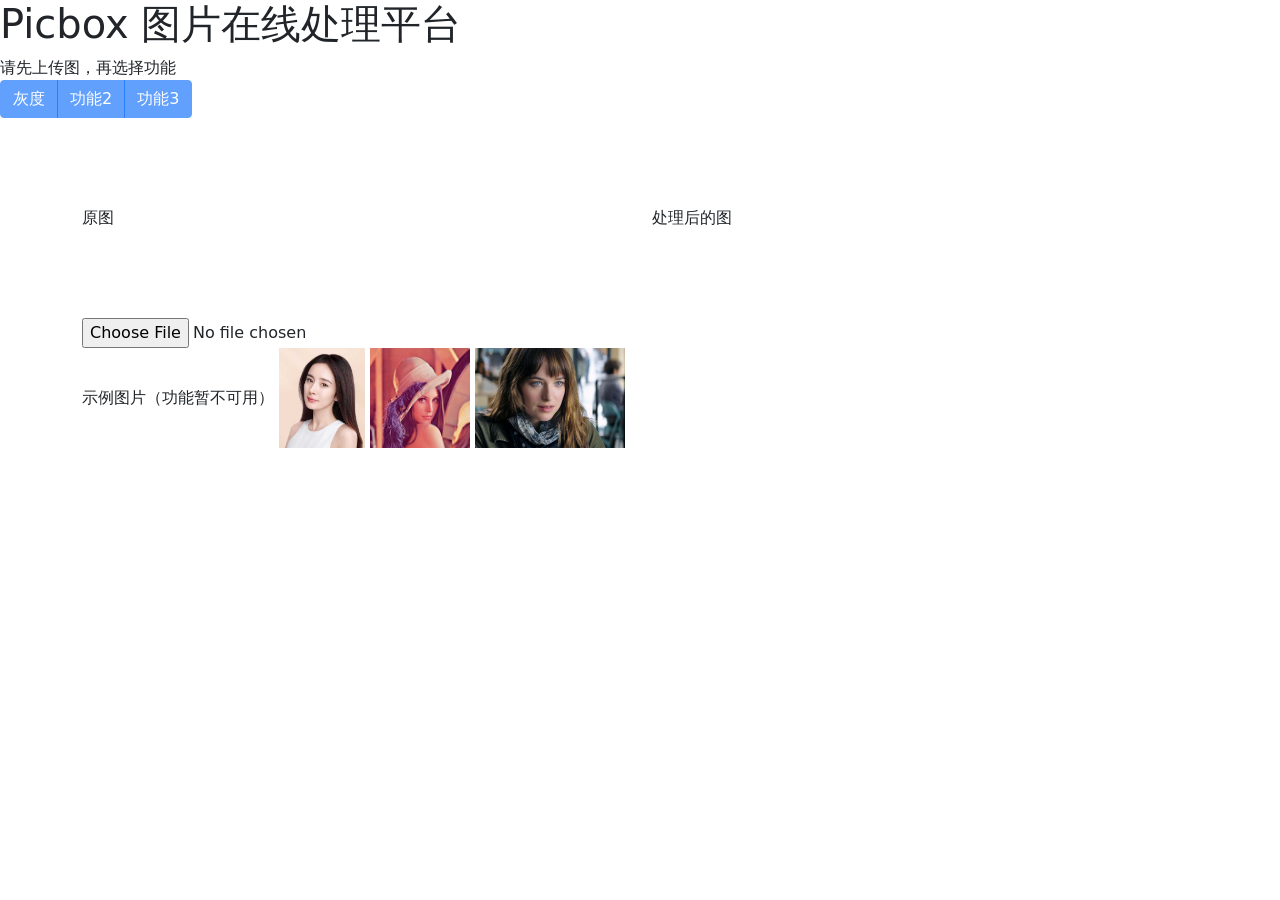
==== static/index.html @ fba70671 "v0.2 choose example ok" ====
<!doctype html>
<html lang="en">
  <head>
    <!-- Required meta tags -->
    <meta charset="utf-8">
    <meta name="viewport" content="width=device-width, initial-scale=1">

    <!-- Bootstrap CSS -->
    <link href=" ./bootstrap-5.1.3-dist/css/bootstrap.min.css" rel="stylesheet">

    <script src="./bootstrap-5.1.3-dist/js/bootstrap.bundle.min.js"></script>
    <script src="./jquery-3.6.0.min.js"></script>
    <script src="./vue.js"></script>


    <title>picbox</title>
  </head>








  
  <body>

    <!-- <div id="app">{{ message }}</div> -->
    <!-- <div><button class="btn">see bootstrap btn </button></div> -->
	<div><h1>Picbox 图片在线处理平台</h1>请先上传图，再选择功能</div>

 
    <div class="btn-group" role="group" aria-label="Basic outlined example">
        <button type="button" class="btn btn-primary" id="gray_btn" disabled>灰度</button>
        <button type="button" class="btn btn-primary" disabled>功能2</button>
        <button type="button" class="btn btn-primary" disabled>功能3</button>
    </div>

    <div class="container">
        <div class="row">
          <div class="col">
            <div >
                原图
                <img id="img" height="200">
            </div>
            
            <div id="file_div">
                <input id="inp" type="file"  />
            </div>
            <div>
                示例图片（功能暂不可用）
                <img src="example1_ym.jpg"  class="im_example" alt="yangmi" id="im_ym" height="100">
                <img src="example2_lena.png" class="im_example" alt="lena" height="100" >
                <img src="example3_ana.jpg" class="im_example"  alt="ana" height="100" >

            </div>
          </div>


          <div class="col">
            处理后的图
			<img id="img2"  height="200">
          </div>

        </div>
    </div>




    <script>
        var API_PATH = "./api";

        document.getElementById("inp").addEventListener("change", readFile);



        function readFile() {
			var file_input = document.getElementById("inp")
			if (file_input.files && file_input.files[0]) {
				var FR= new FileReader();
				var content = '';
				FR.addEventListener("load", function(e) {
					document.getElementById("img").src= e.target.result;

					// showLoader('Loaded image, uploading ...');
					var image = {
						"origin_name": file_input.files[0].name,
						"content":e.target.result
					};
					console.log(e.target.result)
					// console.log(image)
                    // deposit(image);

					$('#gray_btn').click(function() {
						gray(image)
					});
					$("#gray_btn").removeAttr("disabled");

				});
				FR.readAsDataURL(file_input.files[0]);

				FR.onloadstart = function(e){
					// $('#plate').html('<img id="img" >');
					// showLoader('Loading image...');
				};
			}
		}

		$('.im_example').click(function() {
			// $('.img1 img').attr('src');
			im_src = $(this).attr('src')
			useSample(im_src)
		});
		
		function toDataURL(url, callback) {
			var xhr = new XMLHttpRequest();
			xhr.onload = function() {
				var reader = new FileReader();
				reader.onloadend = function() {
					callback(reader.result);
				}
				reader.readAsDataURL(xhr.response);
			};
			xhr.open('GET', url);
			xhr.responseType = 'blob';
			xhr.send();
		}



		function useSample(im_src){
			toDataURL(im_src, function(dataUrl) {
				var data = dataUrl;
				document.getElementById("img").src= data;
				var parts = im_src.split('/');
				var fn_im = parts.pop() || parts.pop(); 

				// showLoader('Loaded image, uploading ...');
				var image = {
					"origin_name": fn_im,
					"content":data
				};

				
				$('#gray_btn').click(function() {
						gray(image)
				});
					$("#gray_btn").removeAttr("disabled");
			});

		}

		
 
        function gray(image) {
			var path = API_PATH + "/gray"

			$.ajax({
				url: path,
				// type: 'PUT',
				type: 'POST',
				dataType: "json",
				contentType: "application/json",
				data: JSON.stringify(image),
				success: function (response,status,xhr) { 
					// hideLoader();
					// console.log(response)
					// console.log(response.route_grayed)
					document.getElementById("img2").src       = response.route_grayed + '?'+ Date.now();



					// if (xhr.status == 201) {
					// 	console.log(response);

					// // showTricks();
					// // showFileOperation();
					// // $(".btn").prop("disabled", false);

					// // reloadUI();
					// // reloadImg();
					
					// }else{
					// 	console.log('deposit status not 201');
					// }

				},
				error: function (e){
					console.log('deposit error:');
								console.log(e);
				},
			})



			// }).success( function(response,status,xhr) {
			// 	// hideLoader();

			// 	if (xhr.status == 201) {
			// 		console.log(response);

			// 		// showTricks();
			// 		// showFileOperation();
			// 		// $(".btn").prop("disabled", false);

			// 		// reloadUI();
			// 		// reloadImg();
					
			// 	}else{
			// 		console.log('deposit status not 201');
			// 	}

			// }).error( function(e) {
			// 	console.log('deposit error:');
			// 	console.log(e);
			// });
		}



    </script>











    


    <script>
        Vue.createApp({
          data() {
            return {
              message: 'Vue is ok.'
            }
          }
        }).mount('#app')
    </script>



  </body>
</html>
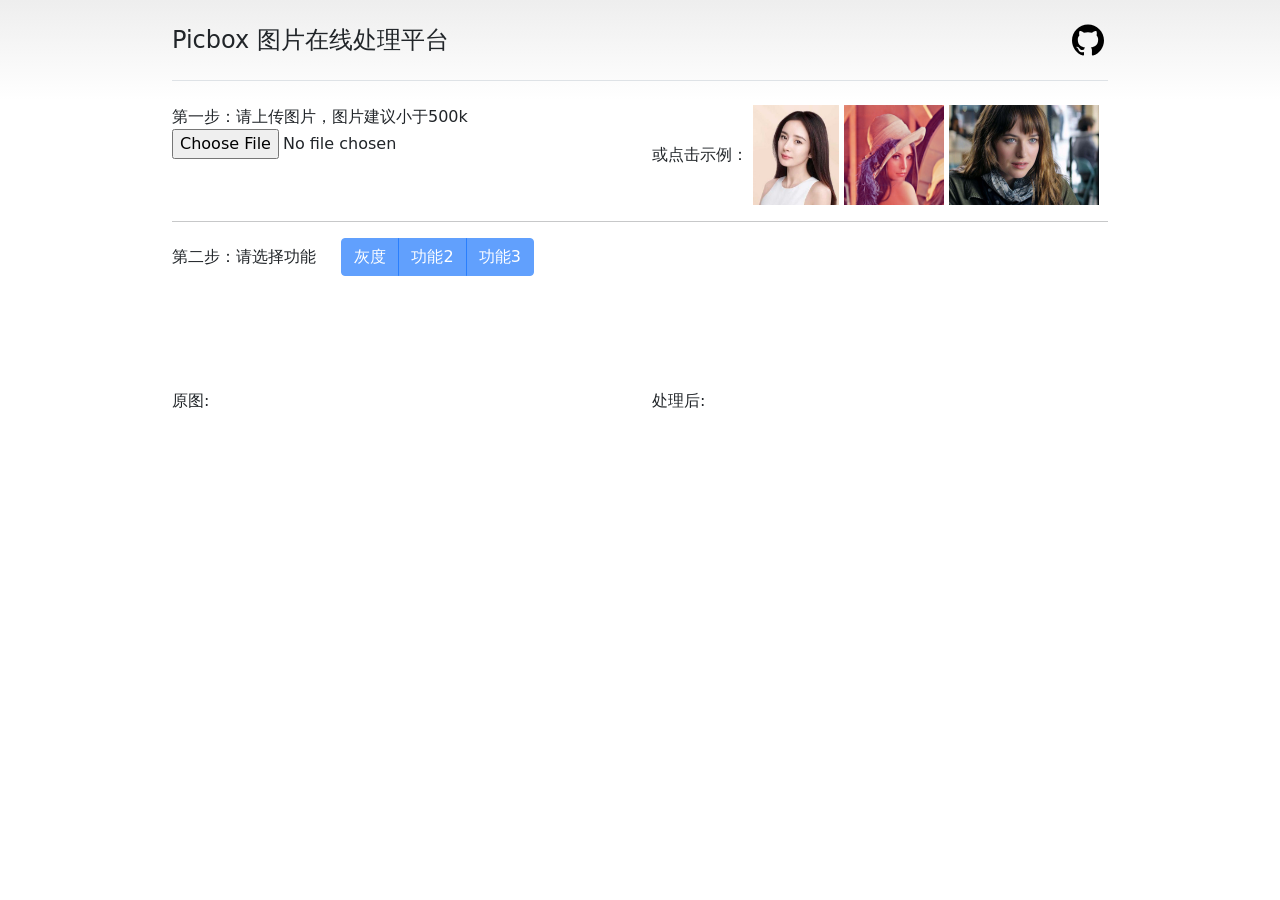
==== commit 03ce179d: "v1.0 finish: pretty UI" ====
--- a/static/index.html
+++ b/static/index.html
@@ -5,8 +5,9 @@
     <meta charset="utf-8">
     <meta name="viewport" content="width=device-width, initial-scale=1">
 
-    <!-- Bootstrap CSS -->
+    <!--   CSS -->
     <link href=" ./bootstrap-5.1.3-dist/css/bootstrap.min.css" rel="stylesheet">
+	<link href="./app.css" rel="stylesheet">
 
     <script src="./bootstrap-5.1.3-dist/js/bootstrap.bundle.min.js"></script>
     <script src="./jquery-3.6.0.min.js"></script>
@@ -25,46 +26,94 @@
 
   
   <body>
+	<div class="container py-3">
+		<header>
+			<div class="d-flex flex-column flex-md-row align-items-center pb-3 mb-4 border-bottom">
+			<a href="https://getbootstrap.com/" class="d-flex align-items-center text-dark text-decoration-none">
+				<span class="fs-4">Picbox 图片在线处理平台</span> 
+			</a>
+		
+			<nav class="d-inline-flex mt-2 mt-md-0 ms-md-auto">
+				<a class="me-3 py-2 text-dark text-decoration-none" href="https://getbootstrap.com/docs/5.1/examples/pricing/#" style="display: none;">MenuA</a>
+				
+				<a class="py-2 text-dark text-decoration-none " target="_blank"   href="https://github.com/kyshel/picbox">
+					<svg width="40" height="32" class="me-2_rm" role="img" viewBox="0 0 24 24" xmlns="http://www.w3.org/2000/svg"><title>GitHub</title><path d="M12 .297c-6.63 0-12 5.373-12 12 0 5.303 3.438 9.8 8.205 11.385.6.113.82-.258.82-.577 0-.285-.01-1.04-.015-2.04-3.338.724-4.042-1.61-4.042-1.61C4.422 18.07 3.633 17.7 3.633 17.7c-1.087-.744.084-.729.084-.729 1.205.084 1.838 1.236 1.838 1.236 1.07 1.835 2.809 1.305 3.495.998.108-.776.417-1.305.76-1.605-2.665-.3-5.466-1.332-5.466-5.93 0-1.31.465-2.38 1.235-3.22-.135-.303-.54-1.523.105-3.176 0 0 1.005-.322 3.3 1.23.96-.267 1.98-.399 3-.405 1.02.006 2.04.138 3 .405 2.28-1.552 3.285-1.23 3.285-1.23.645 1.653.24 2.873.12 3.176.765.84 1.23 1.91 1.23 3.22 0 4.61-2.805 5.625-5.475 5.92.42.36.81 1.096.81 2.22 0 1.606-.015 2.896-.015 3.286 0 .315.21.69.825.57C20.565 22.092 24 17.592 24 12.297c0-6.627-5.373-12-12-12"/></svg>
+					<span style="display: none;">Code</span>
+				</a>
+			</nav>
+			</div>
+		
+
+		</header>
+
+		<div class="row">
+			<div class="col">
+				<label>第一步：请上传图片，图片建议小于500k</label>
+				<div id="file_div">
+					<input id="inp" type="file"  />
+				</div>
+			</div>
+	
+			<div class="col">
+				<label>或点击示例：</label>
+				<img src="example1_ym.jpg"  class="im_example" alt="yangmi" id="im_ym" height="100">
+				<img src="example2_lena.png" class="im_example" alt="lena" height="100" >
+				<img src="example3_ana.jpg" class="im_example"  alt="ana" height="100" >
+			</div>
+		</div>
+
+		<hr>
+		<div class="row">
+			<div class="col">
+				
+				<label for="funcs_btn" class="form-label"> 第二步：请选择功能 &nbsp;&nbsp;&nbsp; </label>
+				<div class="btn-group" role="group" id="funcs_btn" aria-label="Basic outlined example">
+					<button type="button" class="btn btn-primary" id="gray_btn" disabled>灰度</button>
+					<button type="button" class="btn btn-primary" disabled>功能2</button>
+					<button type="button" class="btn btn-primary" disabled>功能3</button>
+				</div>
+			</div>
+		</div>
+
+		<br>
+		<div class="row">
+			<div class="col">
+			  <div>
+				原图:
+				  <img id="img" height="200" >
+			  </div>
+			</div>
+
+			<div class="col">
+			  	处理后:
+			  <img id="img2"  height="200">
+			</div>
+  
+		  </div>
+
+	</div>
+	  
+
+
 
     <!-- <div id="app">{{ message }}</div> -->
     <!-- <div><button class="btn">see bootstrap btn </button></div> -->
-	<div><h1>Picbox 图片在线处理平台</h1>请先上传图，再选择功能</div>
-
- 
-    <div class="btn-group" role="group" aria-label="Basic outlined example">
-        <button type="button" class="btn btn-primary" id="gray_btn" disabled>灰度</button>
-        <button type="button" class="btn btn-primary" disabled>功能2</button>
-        <button type="button" class="btn btn-primary" disabled>功能3</button>
-    </div>
-
-    <div class="container">
-        <div class="row">
-          <div class="col">
-            <div >
-                原图
-                <img id="img" height="200">
-            </div>
-            
-            <div id="file_div">
-                <input id="inp" type="file"  />
-            </div>
-            <div>
-                示例图片（功能暂不可用）
-                <img src="example1_ym.jpg"  class="im_example" alt="yangmi" id="im_ym" height="100">
-                <img src="example2_lena.png" class="im_example" alt="lena" height="100" >
-                <img src="example3_ana.jpg" class="im_example"  alt="ana" height="100" >
-
-            </div>
-          </div>
-
-
-          <div class="col">
-            处理后的图
-			<img id="img2"  height="200">
-          </div>
-
-        </div>
-    </div>
+ 
+ 
+
+
+ 
+
+
+
+
+
+
+
+
+ 
+
+ 
 
 
 
--- a/static/app.css
+++ b/static/app.css
@@ -0,0 +1,31 @@
+body {
+    background-repeat: no-repeat;
+    background-image: linear-gradient(180deg, #eee, #fff 100px, #fff);
+  }
+  
+  .container {
+    max-width: 960px;
+  }
+  
+  .pricing-header {
+    max-width: 700px;
+  }
+
+  .bd-placeholder-img {
+    font-size: 1.125rem;
+    text-anchor: middle;
+    -webkit-user-select: none;
+    -moz-user-select: none;
+    user-select: none;
+  }
+
+  @media (min-width: 768px) {
+    .bd-placeholder-img-lg {
+      font-size: 3.5rem;
+    }
+  }
+
+
+
+
+  
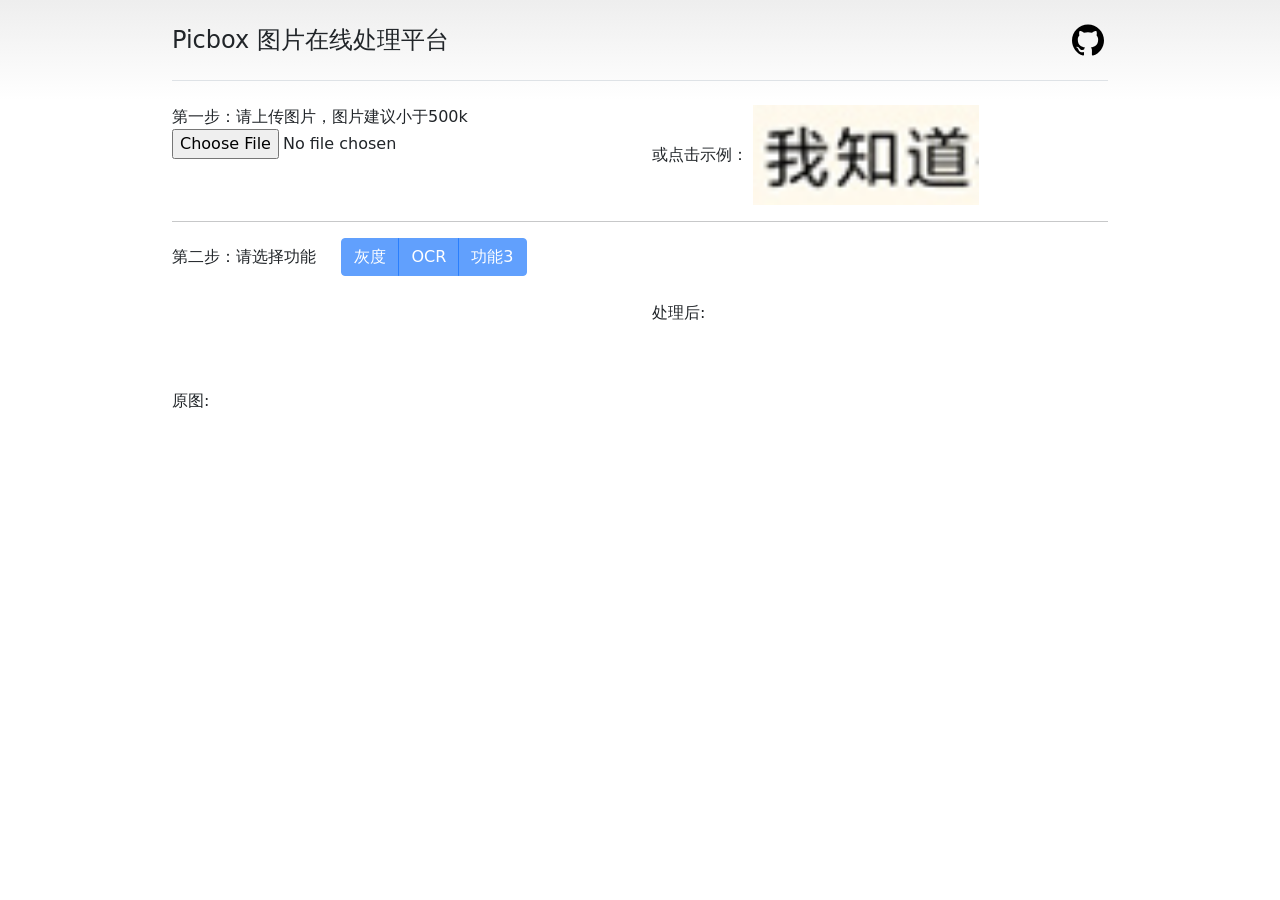
==== commit 09c0dfed: "add ocr func, API is fake now" ====
--- a/static/index.html
+++ b/static/index.html
@@ -56,9 +56,10 @@
 	
 			<div class="col">
 				<label>或点击示例：</label>
-				<img src="example1_ym.jpg"  class="im_example" alt="yangmi" id="im_ym" height="100">
-				<img src="example2_lena.png" class="im_example" alt="lena" height="100" >
-				<img src="example3_ana.jpg" class="im_example"  alt="ana" height="100" >
+				<!-- <img src="example1_ym.jpg"  class="im_example" alt="yangmi" id="im_ym" height="100"> -->
+				<!-- <img src="example2_lena.png" class="im_example" alt="lena" height="100" > -->
+				<!-- <img src="example3_ana.jpg" class="im_example"  alt="ana" height="100" > -->
+				<img src="example4_ocr.png" class="im_example"  alt="ocr" height="100" >
 			</div>
 		</div>
 
@@ -68,8 +69,8 @@
 				
 				<label for="funcs_btn" class="form-label"> 第二步：请选择功能 &nbsp;&nbsp;&nbsp; </label>
 				<div class="btn-group" role="group" id="funcs_btn" aria-label="Basic outlined example">
-					<button type="button" class="btn btn-primary" id="gray_btn" disabled>灰度</button>
-					<button type="button" class="btn btn-primary" disabled>功能2</button>
+					<button type="button" class="btn btn-primary btn_func" id="gray_btn" disabled>灰度</button>
+					<button type="button" class="btn btn-primary btn_func" id="ocr_btn" disabled>OCR</button>
 					<button type="button" class="btn btn-primary" disabled>功能3</button>
 				</div>
 			</div>
@@ -86,37 +87,19 @@
 
 			<div class="col">
 			  	处理后:
-			  <img id="img2"  height="200">
+				<div id="div_ocr"></div>
+			    <img id="img2"  height="200">
 			</div>
   
 		  </div>
 
 	</div>
 	  
-
-
 
     <!-- <div id="app">{{ message }}</div> -->
     <!-- <div><button class="btn">see bootstrap btn </button></div> -->
  
  
-
-
- 
-
-
-
-
-
-
-
-
- 
-
- 
-
-
-
 
     <script>
         var API_PATH = "./api";
@@ -142,10 +125,14 @@
 					// console.log(image)
                     // deposit(image);
 
+
+					$(".btn_func").off("click");
 					$('#gray_btn').click(function() {
 						gray(image)
 					});
+
 					$("#gray_btn").removeAttr("disabled");
+
 
 				});
 				FR.readAsDataURL(file_input.files[0]);
@@ -192,11 +179,19 @@
 					"content":data
 				};
 
-				
+				$(".btn_func").off("click");
 				$('#gray_btn').click(function() {
 						gray(image)
 				});
-					$("#gray_btn").removeAttr("disabled");
+				$('#ocr_btn').click(function() {
+						ocr(image)
+				});
+
+
+
+
+				$(".btn_func").removeAttr("disabled");
+
 			});
 
 		}
@@ -205,6 +200,7 @@
  
         function gray(image) {
 			var path = API_PATH + "/gray"
+			$("#div_ocr").html('') ;
 
 			$.ajax({
 				url: path,
@@ -267,6 +263,34 @@
 			// });
 		}
 
+		function ocr(image) {
+			var path = API_PATH + "/ocr"
+			document.getElementById("img2").src = '';
+
+
+			$.ajax({
+				url: path,
+				// type: 'PUT',
+				type: 'POST',
+				dataType: "json",
+				contentType: "application/json",
+				data: JSON.stringify(image),
+				success: function (response,status,xhr) { 
+					// hideLoader();
+					console.log(response)
+					console.log(response.ocr_result)
+					$("#div_ocr").html('"'+response.ocr_result+'"') ;
+
+				},
+				error: function (e){
+					console.log('deposit error:');
+								console.log(e);
+				},
+			})
+
+
+
+		}
 
 
     </script>
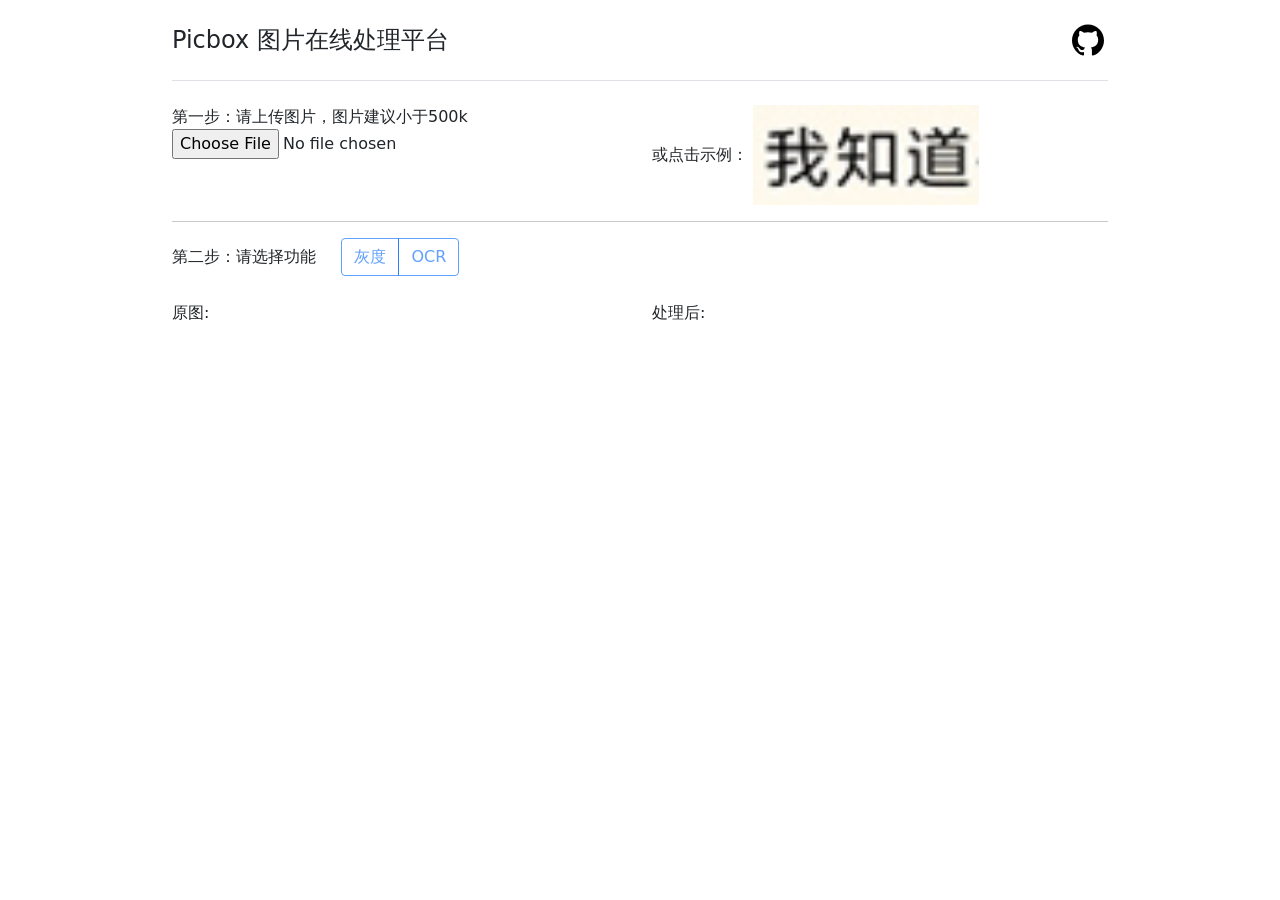
==== commit a35df8e0: "ocr ok, wait to deploy" ====
--- a/static/index.html
+++ b/static/index.html
@@ -47,6 +47,10 @@
 		</header>
 
 		<div class="row">
+ 
+
+
+
 			<div class="col">
 				<label>第一步：请上传图片，图片建议小于500k</label>
 				<div id="file_div">
@@ -69,10 +73,13 @@
 				
 				<label for="funcs_btn" class="form-label"> 第二步：请选择功能 &nbsp;&nbsp;&nbsp; </label>
 				<div class="btn-group" role="group" id="funcs_btn" aria-label="Basic outlined example">
-					<button type="button" class="btn btn-primary btn_func" id="gray_btn" disabled>灰度</button>
-					<button type="button" class="btn btn-primary btn_func" id="ocr_btn" disabled>OCR</button>
-					<button type="button" class="btn btn-primary" disabled>功能3</button>
+					<button type="button" class="btn btn-outline-primary btn_func" id="gray_btn" disabled>灰度</button>
+					<button type="button" class="btn btn-outline-primary btn_func" id="ocr_btn" disabled>OCR</button>
+					<!-- <button type="button" class="btn btn-outline-primary" disabled>功能3</button> -->
 				</div>
+
+
+
 			</div>
 		</div>
 
@@ -81,12 +88,17 @@
 			<div class="col">
 			  <div>
 				原图:
+				<div id="no_use"></div>
 				  <img id="img" height="200" >
 			  </div>
 			</div>
 
 			<div class="col">
 			  	处理后:
+				  <div id="loadingDiv" class="spinner-border" role="status">
+					<span class="visually-hidden">Loading...</span>
+				</div>
+
 				<div id="div_ocr"></div>
 			    <img id="img2"  height="200">
 			</div>
@@ -102,9 +114,21 @@
  
 
     <script>
-        var API_PATH = "./api";
+        var SERVER_ADDR = "60.205.137.191"; //  local set to .
+		var API_PATH =  "//" + SERVER_ADDR + "/api";
+		
 
         document.getElementById("inp").addEventListener("change", readFile);
+	
+		var $loading = $('#loadingDiv').hide();
+		$(document)
+		.ajaxStart(function () {
+			$loading.show();
+		})
+		.ajaxStop(function () {
+			$loading.hide();
+		});
+
 
 
 
@@ -130,8 +154,12 @@
 					$('#gray_btn').click(function() {
 						gray(image)
 					});
-
-					$("#gray_btn").removeAttr("disabled");
+					$('#ocr_btn').click(function() {
+						ocr(image)
+				});
+
+
+					$(".btn_func").removeAttr("disabled");
 
 
 				});
@@ -212,8 +240,9 @@
 				success: function (response,status,xhr) { 
 					// hideLoader();
 					// console.log(response)
-					// console.log(response.route_grayed)
-					document.getElementById("img2").src       = response.route_grayed + '?'+ Date.now();
+					console.log(response.route_grayed)
+					route_grayed_img = response.route_grayed
+					document.getElementById("img2").src= "http://" + SERVER_ADDR + route_grayed_img + '?'+ Date.now();
 
 
 
@@ -277,8 +306,8 @@
 				data: JSON.stringify(image),
 				success: function (response,status,xhr) { 
 					// hideLoader();
-					console.log(response)
-					console.log(response.ocr_result)
+					// console.log(response)
+					// console.log(response.ocr_result)
 					$("#div_ocr").html('"'+response.ocr_result+'"') ;
 
 				},
@@ -289,7 +318,6 @@
 			})
 
 
-
 		}
 
 
@@ -297,15 +325,6 @@
 
 
 
-
-
-
-
-
-
-
-
-    
 
 
     <script>
--- a/static/app.css
+++ b/static/app.css
@@ -1,7 +1,7 @@
-body {
+/* body {
     background-repeat: no-repeat;
     background-image: linear-gradient(180deg, #eee, #fff 100px, #fff);
-  }
+  } */
   
   .container {
     max-width: 960px;
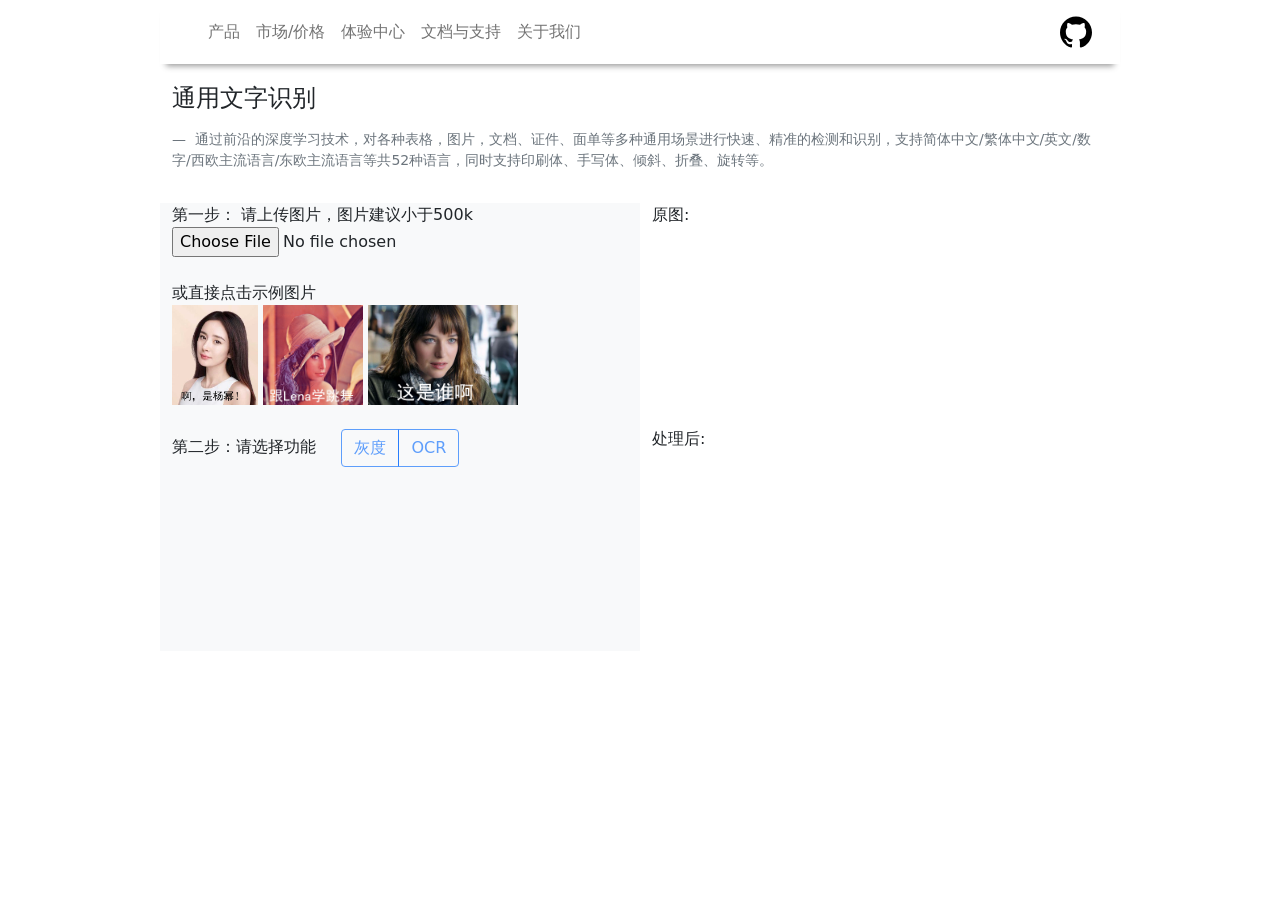
==== commit 295d9cbb: "mv index2 to index" ====
--- a/static/index.html
+++ b/static/index.html
@@ -1,76 +1,140 @@
 <!doctype html>
 <html lang="en">
-  <head>
-    <!-- Required meta tags -->
-    <meta charset="utf-8">
-    <meta name="viewport" content="width=device-width, initial-scale=1">
-
-    <!--   CSS -->
-    <link href=" ./bootstrap-5.1.3-dist/css/bootstrap.min.css" rel="stylesheet">
+
+<head>
+	<!-- Required meta tags -->
+	<meta charset="utf-8">
+	<meta name="viewport" content="width=device-width, initial-scale=1">
+
+	<!--   CSS -->
+	<link href=" ./bootstrap-5.1.3-dist/css/bootstrap.min.css" rel="stylesheet">
 	<link href="./app.css" rel="stylesheet">
 
-    <script src="./bootstrap-5.1.3-dist/js/bootstrap.bundle.min.js"></script>
-    <script src="./jquery-3.6.0.min.js"></script>
-    <script src="./vue.js"></script>
-
-
-    <title>picbox</title>
-  </head>
-
-
-
-
-
-
-
-
-  
-  <body>
-	<div class="container py-3">
-		<header>
-			<div class="d-flex flex-column flex-md-row align-items-center pb-3 mb-4 border-bottom">
-			<a href="https://getbootstrap.com/" class="d-flex align-items-center text-dark text-decoration-none">
-				<span class="fs-4">Picbox 图片在线处理平台</span> 
-			</a>
-		
-			<nav class="d-inline-flex mt-2 mt-md-0 ms-md-auto">
-				<a class="me-3 py-2 text-dark text-decoration-none" href="https://getbootstrap.com/docs/5.1/examples/pricing/#" style="display: none;">MenuA</a>
-				
-				<a class="py-2 text-dark text-decoration-none " target="_blank"   href="https://github.com/kyshel/picbox">
-					<svg width="40" height="32" class="me-2_rm" role="img" viewBox="0 0 24 24" xmlns="http://www.w3.org/2000/svg"><title>GitHub</title><path d="M12 .297c-6.63 0-12 5.373-12 12 0 5.303 3.438 9.8 8.205 11.385.6.113.82-.258.82-.577 0-.285-.01-1.04-.015-2.04-3.338.724-4.042-1.61-4.042-1.61C4.422 18.07 3.633 17.7 3.633 17.7c-1.087-.744.084-.729.084-.729 1.205.084 1.838 1.236 1.838 1.236 1.07 1.835 2.809 1.305 3.495.998.108-.776.417-1.305.76-1.605-2.665-.3-5.466-1.332-5.466-5.93 0-1.31.465-2.38 1.235-3.22-.135-.303-.54-1.523.105-3.176 0 0 1.005-.322 3.3 1.23.96-.267 1.98-.399 3-.405 1.02.006 2.04.138 3 .405 2.28-1.552 3.285-1.23 3.285-1.23.645 1.653.24 2.873.12 3.176.765.84 1.23 1.91 1.23 3.22 0 4.61-2.805 5.625-5.475 5.92.42.36.81 1.096.81 2.22 0 1.606-.015 2.896-.015 3.286 0 .315.21.69.825.57C20.565 22.092 24 17.592 24 12.297c0-6.627-5.373-12-12-12"/></svg>
-					<span style="display: none;">Code</span>
+	<script src="./bootstrap-5.1.3-dist/js/bootstrap.bundle.min.js"></script>
+	<script src="./jquery-3.6.0.min.js"></script>
+	<script src="./vue.js"></script>
+
+
+	<title>picbox</title>
+
+	<style>
+.nav_shadow {
+    -webkit-box-shadow: 0 8px 6px -6px #999;
+    -moz-box-shadow: 0 8px 6px -6px #999;
+    box-shadow: 0 8px 6px -6px #999;
+
+    /* the rest of your styling */
+}
+      </style>
+
+
+</head>
+
+<body>
+
+	<div class="container bg-white nav_shadow">
+		<nav class="navbar navbar-expand-lg navbar-light bg-light1  ">
+			<div class="container-fluid">
+				<a class="navbar-brand" href="#">
+					<img src="/logo3.png" alt="" height="70">
 				</a>
-			</nav>
-			</div>
-		
-
-		</header>
-
-		<div class="row">
- 
-
-
-
-			<div class="col">
-				<label>第一步：请上传图片，图片建议小于500k</label>
-				<div id="file_div">
-					<input id="inp" type="file"  />
+				<button class="navbar-toggler" type="button" data-bs-toggle="collapse"
+					data-bs-target="#navbarSupportedContent" aria-controls="navbarSupportedContent"
+					aria-expanded="false" aria-label="Toggle navigation">
+					<span class="navbar-toggler-icon"></span>
+				</button>
+				<div class="collapse navbar-collapse" id="navbarSupportedContent">
+					<ul class="navbar-nav me-auto mb-2 mb-lg-0">
+
+						<!-- <li class="nav-item dropdown">
+				<a class="nav-link dropdown-toggle" href="#" id="navbarDropdown" role="button" data-bs-toggle="dropdown" aria-expanded="false">
+				  Dropdown
+				</a>
+				<ul class="dropdown-menu" aria-labelledby="navbarDropdown">
+				  <li><a class="dropdown-item" href="#">Action</a></li>
+				  <li><a class="dropdown-item" href="#">Another action</a></li>
+				  <li><hr class="dropdown-divider"></li>
+				  <li><a class="dropdown-item" href="#">Something else here</a></li>
+				</ul>
+			  </li> -->
+
+						<li class="nav-item">
+							<a class="nav-link ">产品</a>
+						</li>
+						<li class="nav-item">
+							<a class="nav-link">市场/价格</a>
+						</li>
+						<li class="nav-item">
+							<a class="nav-link">体验中心</a>
+						</li>
+						<li class="nav-item">
+							<a class="nav-link">文档与支持</a>
+						</li>
+						<li class="nav-item">
+							<a class="nav-link">关于我们</a>
+						</li>
+
+					</ul>
+					<form class="d-flex">
+						<a class="py-2 text-dark text-decoration-none " target="_blank"
+							href="https://github.com/polarisZhao/ocr_web">
+							<svg width="40" height="32" class="me-2_rm" role="img" viewBox="0 0 24 24"
+								xmlns="http://www.w3.org/2000/svg">
+								<title>GitHub</title>
+								<path
+									d="M12 .297c-6.63 0-12 5.373-12 12 0 5.303 3.438 9.8 8.205 11.385.6.113.82-.258.82-.577 0-.285-.01-1.04-.015-2.04-3.338.724-4.042-1.61-4.042-1.61C4.422 18.07 3.633 17.7 3.633 17.7c-1.087-.744.084-.729.084-.729 1.205.084 1.838 1.236 1.838 1.236 1.07 1.835 2.809 1.305 3.495.998.108-.776.417-1.305.76-1.605-2.665-.3-5.466-1.332-5.466-5.93 0-1.31.465-2.38 1.235-3.22-.135-.303-.54-1.523.105-3.176 0 0 1.005-.322 3.3 1.23.96-.267 1.98-.399 3-.405 1.02.006 2.04.138 3 .405 2.28-1.552 3.285-1.23 3.285-1.23.645 1.653.24 2.873.12 3.176.765.84 1.23 1.91 1.23 3.22 0 4.61-2.805 5.625-5.475 5.92.42.36.81 1.096.81 2.22 0 1.606-.015 2.896-.015 3.286 0 .315.21.69.825.57C20.565 22.092 24 17.592 24 12.297c0-6.627-5.373-12-12-12" />
+							</svg>
+							<span style="display: none;">Code</span>
+						</a>
+						<!-- <input class="form-control me-2" type="search" placeholder="Search" aria-label="Search">
+			  <button class="btn btn-outline-success" type="submit">Search</button> -->
+					</form>
 				</div>
 			</div>
-	
-			<div class="col">
-				<label>或点击示例：</label>
-				<!-- <img src="example1_ym.jpg"  class="im_example" alt="yangmi" id="im_ym" height="100"> -->
-				<!-- <img src="example2_lena.png" class="im_example" alt="lena" height="100" > -->
-				<!-- <img src="example3_ana.jpg" class="im_example"  alt="ana" height="100" > -->
-				<img src="example4_ocr.png" class="im_example"  alt="ocr" height="100" >
+		</nav>
+	</div>
+
+	<div class="container ">
+		<div class="row">
+			<br />
+			<div class="blockquote" style="padding-top: 20px;">
+				<h1 class="h4 text">通用文字识别</h1>
+			</div>
+			<div class="blockquote-footer text">
+				通过前沿的深度学习技术，对各种表格，图片，文档、证件、面单等多种通用场景进行快速、精准的检测和识别，支持简体中文/繁体中文/英文/数字/西欧主流语言/东欧主流语言等共52种语言，同时支持印刷体、手写体、倾斜、折叠、旋转等。
 			</div>
 		</div>
 
-		<hr>
+
+
+	</div>
+
+	<div class="container py-3">
+
+
 		<div class="row">
-			<div class="col">
-				
+
+
+
+
+			<div class="col border-end0 bg-light">
+				<label>第一步：</label>
+
+	 
+				<label>请上传图片，图片建议小于500k</label>
+				<div id="file_div">
+					<input id="inp" type="file" />
+				</div>
+
+				<br>
+				<label>或直接点击示例图片</label>
+				<br>
+				<img src="example11_ym.png"  class="im_example" alt="yangmi" id="im_ym" height="100">
+				<img src="example12_lena.png" class="im_example" alt="lena" height="100" >
+				<img src="example13_ana.png" class="im_example"  alt="ana" height="100" >
+				<!-- <img src="example4_ocr.png" class="im_example" alt="ocr" height="100"> -->
+
+				<br><br>
 				<label for="funcs_btn" class="form-label"> 第二步：请选择功能 &nbsp;&nbsp;&nbsp; </label>
 				<div class="btn-group" role="group" id="funcs_btn" aria-label="Basic outlined example">
 					<button type="button" class="btn btn-outline-primary btn_func" id="gray_btn" disabled>灰度</button>
@@ -80,83 +144,97 @@
 
 
 
+
+
+			</div>
+
+			<div class="col">
+
+				<div>
+					原图:
+					<div id="no_use"></div>
+					<img id="img" height="200">
+				</div>
+
+				<div>
+					处理后:
+					<div id="loadingDiv" class="spinner-border" role="status">
+						<span class="visually-hidden">Loading...</span>
+					</div>
+
+					<div id="div_ocr"></div>
+					<img id="img2" height="200">
+				</div>
+
+
+
+
 			</div>
 		</div>
 
-		<br>
-		<div class="row">
-			<div class="col">
-			  <div>
-				原图:
-				<div id="no_use"></div>
-				  <img id="img" height="200" >
-			  </div>
-			</div>
-
-			<div class="col">
-			  	处理后:
-				  <div id="loadingDiv" class="spinner-border" role="status">
-					<span class="visually-hidden">Loading...</span>
-				</div>
-
-				<div id="div_ocr"></div>
-			    <img id="img2"  height="200">
-			</div>
-  
-		  </div>
+
+
+
+
+
+
+
+
+
+
 
 	</div>
-	  
-
-    <!-- <div id="app">{{ message }}</div> -->
-    <!-- <div><button class="btn">see bootstrap btn </button></div> -->
- 
- 
-
-    <script>
-        var SERVER_ADDR = "60.205.137.191"; //  local set to .
-		var API_PATH =  "//" + SERVER_ADDR + "/api";
-		
-
-        document.getElementById("inp").addEventListener("change", readFile);
-	
+
+
+	<!-- <div id="app">{{ message }}</div> -->
+	<!-- <div><button class="btn">see bootstrap btn </button></div> -->
+
+
+
+	<script>
+		var SERVER_ADDR = "60.205.137.191"; //  local set to .
+		var API_PATH = "//" + SERVER_ADDR + "/api";
+
+
+		document.getElementById("inp").addEventListener("change", readFile);
+
 		var $loading = $('#loadingDiv').hide();
 		$(document)
-		.ajaxStart(function () {
-			$loading.show();
-		})
-		.ajaxStop(function () {
-			$loading.hide();
-		});
-
-
-
-
-        function readFile() {
+			.ajaxStart(function () {
+				$loading.show();
+			})
+			.ajaxStop(function () {
+				$loading.hide();
+			});
+
+
+
+
+		function readFile() {
 			var file_input = document.getElementById("inp")
 			if (file_input.files && file_input.files[0]) {
-				var FR= new FileReader();
+				var FR = new FileReader();
 				var content = '';
-				FR.addEventListener("load", function(e) {
-					document.getElementById("img").src= e.target.result;
+				FR.addEventListener("load", function (e) {
+					document.getElementById("img").src = e.target.result;
 
 					// showLoader('Loaded image, uploading ...');
 					var image = {
 						"origin_name": file_input.files[0].name,
-						"content":e.target.result
+						"content": e.target.result
 					};
 					console.log(e.target.result)
 					// console.log(image)
-                    // deposit(image);
+					// deposit(image);
 
 
 					$(".btn_func").off("click");
-					$('#gray_btn').click(function() {
+					$('#gray_btn').click(function () {
 						gray(image)
 					});
-					$('#ocr_btn').click(function() {
+					$('#ocr_btn').click(function () {
 						ocr(image)
-				});
+					});
 
 
 					$(".btn_func").removeAttr("disabled");
@@ -165,24 +243,24 @@
 				});
 				FR.readAsDataURL(file_input.files[0]);
 
-				FR.onloadstart = function(e){
+				FR.onloadstart = function (e) {
 					// $('#plate').html('<img id="img" >');
 					// showLoader('Loading image...');
 				};
 			}
 		}
 
-		$('.im_example').click(function() {
+		$('.im_example').click(function () {
 			// $('.img1 img').attr('src');
 			im_src = $(this).attr('src')
 			useSample(im_src)
 		});
-		
+
 		function toDataURL(url, callback) {
 			var xhr = new XMLHttpRequest();
-			xhr.onload = function() {
+			xhr.onload = function () {
 				var reader = new FileReader();
-				reader.onloadend = function() {
+				reader.onloadend = function () {
 					callback(reader.result);
 				}
 				reader.readAsDataURL(xhr.response);
@@ -194,25 +272,25 @@
 
 
 
-		function useSample(im_src){
-			toDataURL(im_src, function(dataUrl) {
+		function useSample(im_src) {
+			toDataURL(im_src, function (dataUrl) {
 				var data = dataUrl;
-				document.getElementById("img").src= data;
+				document.getElementById("img").src = data;
 				var parts = im_src.split('/');
-				var fn_im = parts.pop() || parts.pop(); 
+				var fn_im = parts.pop() || parts.pop();
 
 				// showLoader('Loaded image, uploading ...');
 				var image = {
 					"origin_name": fn_im,
-					"content":data
+					"content": data
 				};
 
 				$(".btn_func").off("click");
-				$('#gray_btn').click(function() {
-						gray(image)
+				$('#gray_btn').click(function () {
+					gray(image)
 				});
-				$('#ocr_btn').click(function() {
-						ocr(image)
+				$('#ocr_btn').click(function () {
+					ocr(image)
 				});
 
 
@@ -224,11 +302,11 @@
 
 		}
 
-		
- 
-        function gray(image) {
+
+
+		function gray(image) {
 			var path = API_PATH + "/gray"
-			$("#div_ocr").html('') ;
+			$("#div_ocr").html('');
 
 			$.ajax({
 				url: path,
@@ -237,12 +315,12 @@
 				dataType: "json",
 				contentType: "application/json",
 				data: JSON.stringify(image),
-				success: function (response,status,xhr) { 
+				success: function (response, status, xhr) {
 					// hideLoader();
 					// console.log(response)
 					console.log(response.route_grayed)
 					route_grayed_img = response.route_grayed
-					document.getElementById("img2").src= "http://" + SERVER_ADDR + route_grayed_img + '?'+ Date.now();
+					document.getElementById("img2").src = "http://" + SERVER_ADDR + route_grayed_img + '?' + Date.now();
 
 
 
@@ -255,15 +333,15 @@
 
 					// // reloadUI();
 					// // reloadImg();
-					
+
 					// }else{
 					// 	console.log('deposit status not 201');
 					// }
 
 				},
-				error: function (e){
+				error: function (e) {
 					console.log('deposit error:');
-								console.log(e);
+					console.log(e);
 				},
 			})
 
@@ -281,7 +359,7 @@
 
 			// 		// reloadUI();
 			// 		// reloadImg();
-					
+
 			// 	}else{
 			// 		console.log('deposit status not 201');
 			// 	}
@@ -304,16 +382,16 @@
 				dataType: "json",
 				contentType: "application/json",
 				data: JSON.stringify(image),
-				success: function (response,status,xhr) { 
+				success: function (response, status, xhr) {
 					// hideLoader();
 					// console.log(response)
 					// console.log(response.ocr_result)
-					$("#div_ocr").html('"'+response.ocr_result+'"') ;
+					$("#div_ocr").html('"' + response.ocr_result + '"');
 
 				},
-				error: function (e){
+				error: function (e) {
 					console.log('deposit error:');
-								console.log(e);
+					console.log(e);
 				},
 			})
 
@@ -321,23 +399,24 @@
 		}
 
 
-    </script>
-
-
-
-
-
-    <script>
-        Vue.createApp({
-          data() {
-            return {
-              message: 'Vue is ok.'
-            }
-          }
-        }).mount('#app')
-    </script>
-
-
-
-  </body>
+	</script>
+
+
+
+
+
+	<script>
+		Vue.createApp({
+			data() {
+				return {
+					message: 'Vue is ok.'
+				}
+			}
+		}).mount('#app')
+	</script>
+
+
+
+</body>
+
 </html>
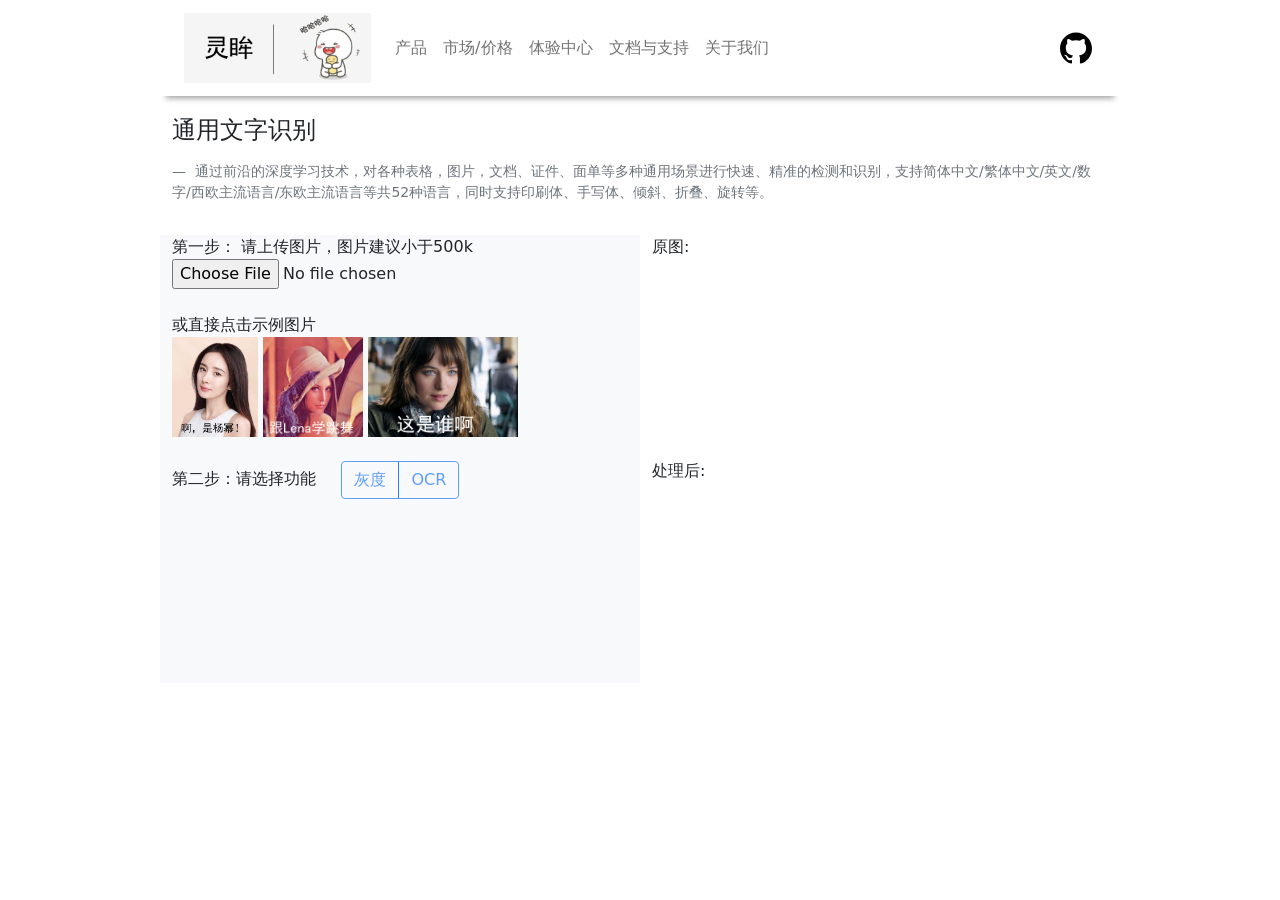
==== commit 725bfe51: "fix logo3 asb path; force api to http" ====
--- a/static/index.html
+++ b/static/index.html
@@ -36,7 +36,7 @@
 		<nav class="navbar navbar-expand-lg navbar-light bg-light1  ">
 			<div class="container-fluid">
 				<a class="navbar-brand" href="#">
-					<img src="/logo3.png" alt="" height="70">
+					<img src="./logo3.png" alt="" height="70">
 				</a>
 				<button class="navbar-toggler" type="button" data-bs-toggle="collapse"
 					data-bs-target="#navbarSupportedContent" aria-controls="navbarSupportedContent"
@@ -193,7 +193,7 @@
 
 	<script>
 		var SERVER_ADDR = "60.205.137.191"; //  local set to .
-		var API_PATH = "//" + SERVER_ADDR + "/api";
+		var API_PATH = "http://" + SERVER_ADDR + "/api";
 
 
 		document.getElementById("inp").addEventListener("change", readFile);
